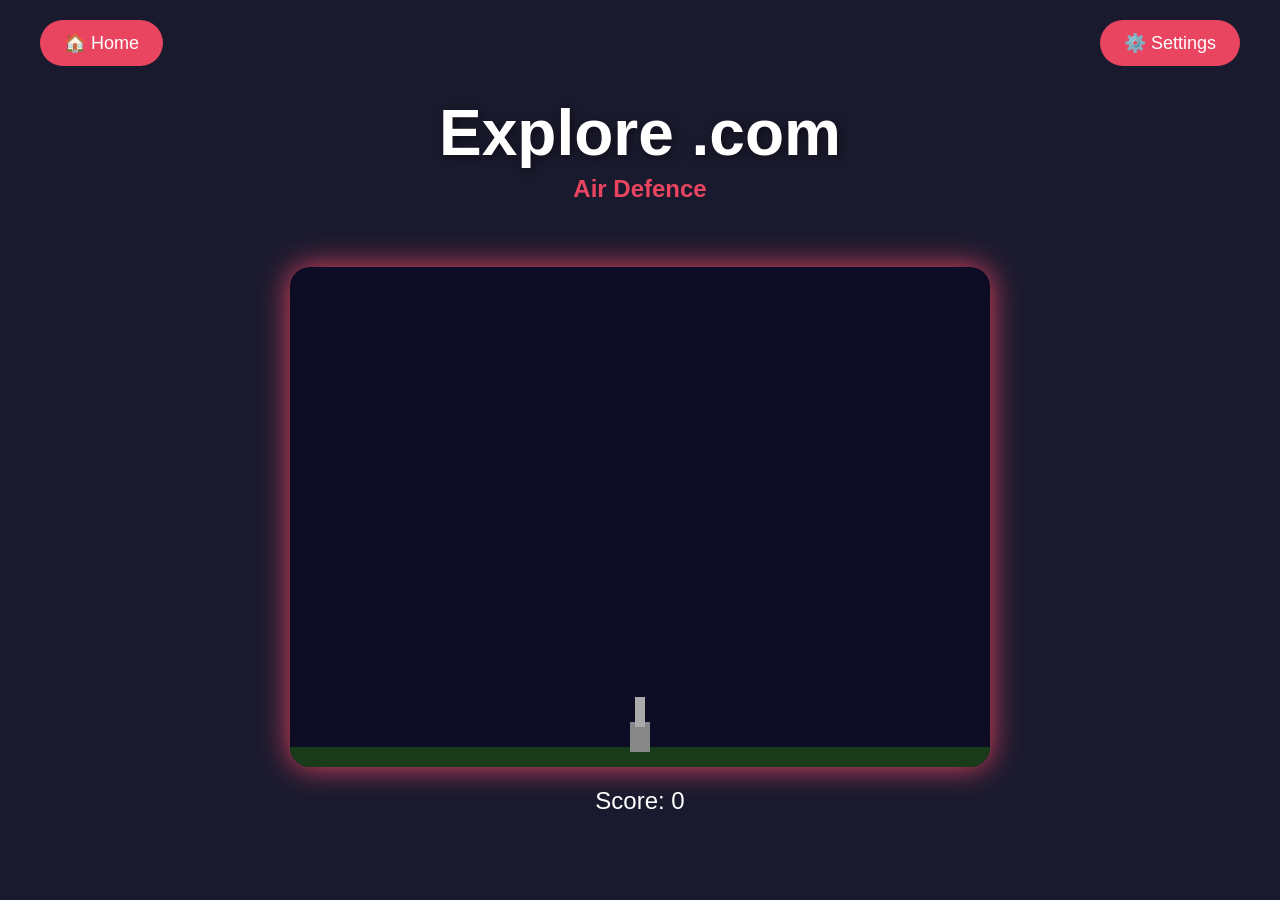
==== airdefence.html @ 1daec3b4 "Rename airdefence.html.txt to airdefence.html" ====
<!DOCTYPE html>
<html lang="en">
<head>
    <meta charset="UTF-8">
    <meta name="viewport" content="width=device-width, initial-scale=1.0">
    <title>Air Defence | Explore .com</title>
    <link rel="stylesheet" href="style.css">
    <style>
        canvas {
            background: #0c0c24;
            display: block;
            margin: 20px auto;
            border-radius: 20px;
            box-shadow: 0 0 30px var(--accent);
            max-width: 100%;
        }
        .score {
            text-align: center;
            font-size: 24px;
            margin-top: 10px;
        }
    </style>
</head>
<body>
    <header>
        <nav>
            <a href="index.html" class="home-btn">🏠 Home</a>
            <button id="settingsBtn" class="settings-btn">⚙️ Settings</button>
        </nav>
        <div class="branding">
            <h1>Explore .com</h1>
            <p class="tagline">Air Defence</p>
        </div>
    </header>

    <canvas id="canvas" width="700" height="500"></canvas>
    <div class="score">Score: <span id="scoreValue">0</span></div>

    <!-- Settings Modal -->
    <div id="settingsModal" class="modal">
        <div class="modal-content">
            <span class="close">&times;</span>
            <h2>Settings</h2>
            <label for="bgColor">Background Color:</label>
            <input type="color" id="bgColor" value="#1a1a2e">
            <br><br>
            <label for="accentColor">Accent Color:</label>
            <input type="color" id="accentColor" value="#e94560">
            <br><br>
            <button id="saveSettings">Save</button>
        </div>
    </div>

    <script src="common.js"></script>
    <script>
        const canvas = document.getElementById('canvas');
        const ctx = canvas.getContext('2d');
        const W = canvas.width, H = canvas.height;
        let score = 0;
        const scoreSpan = document.getElementById('scoreValue');

        let enemies = [];
        let bullets = [];
        let gunX = W/2;

        function spawnEnemy() {
            enemies.push({
                x: Math.random() * (W-40) + 20,
                y: -20,
                speed: 1.5 + Math.random() * 2
            });
        }

        canvas.addEventListener('click', (e) => {
            const rect = canvas.getBoundingClientRect();
            const scaleX = W / rect.width;
            const mouseX = (e.clientX - rect.left) * scaleX;
            gunX = mouseX;
            bullets.push({ x: gunX, y: H-40, speed: 8 });
        });

        function update() {
            // Move enemies
            enemies.forEach(e => e.y += e.speed);
            // Remove off-screen enemies
            enemies = enemies.filter(e => e.y < H+20);
            // Move bullets
            bullets.forEach(b => b.y -= b.speed);
            bullets = bullets.filter(b => b.y > -20);
            // Collision detection
            for (let b of bullets) {
                for (let e of enemies) {
                    let dist = Math.hypot(b.x - e.x, b.y - e.y);
                    if (dist < 20) {
                        e.toRemove = true;
                        b.toRemove = true;
                        score++;
                    }
                }
            }
            enemies = enemies.filter(e => !e.toRemove);
            bullets = bullets.filter(b => !b.toRemove);
            scoreSpan.textContent = score;
        }

        function draw() {
            ctx.clearRect(0, 0, W, H);
            // Ground
            ctx.fillStyle = '#1a3b1a';
            ctx.fillRect(0, H-20, W, 20);
            // Gun
            ctx.fillStyle = '#888';
            ctx.fillRect(gunX-10, H-45, 20, 30);
            ctx.fillStyle = '#aaa';
            ctx.fillRect(gunX-5, H-70, 10, 30);
            // Enemies
            ctx.fillStyle = 'red';
            enemies.forEach(e => {
                ctx.beginPath();
                ctx.arc(e.x, e.y, 10, 0, 2*Math.PI);
                ctx.fill();
                // trail
                ctx.strokeStyle = 'rgba(255,0,0,0.4)';
                ctx.beginPath();
                ctx.moveTo(e.x, e.y);
                ctx.lineTo(e.x, e.y-20);
                ctx.stroke();
            });
            // Bullets
            ctx.fillStyle = 'cyan';
            bullets.forEach(b => {
                ctx.beginPath();
                ctx.arc(b.x, b.y, 5, 0, 2*Math.PI);
                ctx.fill();
            });
        }

        function loop() {
            update();
            draw();
            requestAnimationFrame(loop);
        }

        setInterval(spawnEnemy, 1500);
        loop();
    </script>
</body>
</html>
---- style.css ----
:root {
    --bg: #1a1a2e;
    --accent: #e94560;
    --text: #ffffff;
}

body {
    margin: 0;
    font-family: 'Segoe UI', sans-serif;
    background: var(--bg);
    color: var(--text);
    min-height: 100vh;
}

header {
    padding: 20px;
    text-align: center;
}

nav {
    display: flex;
    justify-content: space-between;
    padding: 0 20px;
    margin-bottom: 30px;
}

.home-btn, .settings-btn {
    background: var(--accent);
    border: none;
    padding: 12px 24px;
    border-radius: 30px;
    font-size: 18px;
    cursor: pointer;
    color: white;
    text-decoration: none;
    display: inline-block;
}

.home-btn:hover, .settings-btn:hover {
    filter: brightness(1.2);
}

.branding h1 {
    font-size: 4rem;
    font-weight: 900;
    margin: 0;
    text-shadow: 2px 2px 10px rgba(0,0,0,0.5);
}

.tagline {
    font-size: 1.5rem;
    font-weight: bold;
    margin-top: 5px;
    color: var(--accent);
}

.button-container {
    display: flex;
    flex-wrap: wrap;
    justify-content: center;
    gap: 30px;
    margin-top: 80px;
}

.sim-btn {
    background: var(--accent);
    color: white;
    padding: 25px 40px;
    font-size: 22px;
    border-radius: 20px;
    text-decoration: none;
    font-weight: bold;
    transition: transform 0.3s, box-shadow 0.3s;
    box-shadow: 0 10px 25px rgba(0,0,0,0.3);
}

.sim-btn:hover {
    transform: translateY(-5px);
    box-shadow: 0 15px 35px rgba(0,0,0,0.5);
}

/* Modal */
.modal {
    display: none;
    position: fixed;
    z-index: 100;
    left: 0; top: 0;
    width: 100%; height: 100%;
    background-color: rgba(0,0,0,0.7);
    backdrop-filter: blur(5px);
}

.modal-content {
    background: var(--bg);
    margin: 10% auto;
    padding: 30px;
    border: 2px solid var(--accent);
    border-radius: 20px;
    width: 90%;
    max-width: 400px;
    text-align: center;
}

.close {
    color: var(--accent);
    float: right;
    font-size: 35px;
    font-weight: bold;
    cursor: pointer;
}

#saveSettings {
    background: var(--accent);
    border: none;
    padding: 12px 30px;
    border-radius: 20px;
    font-size: 18px;
    color: white;
    cursor: pointer;
    margin-top: 15px;
}
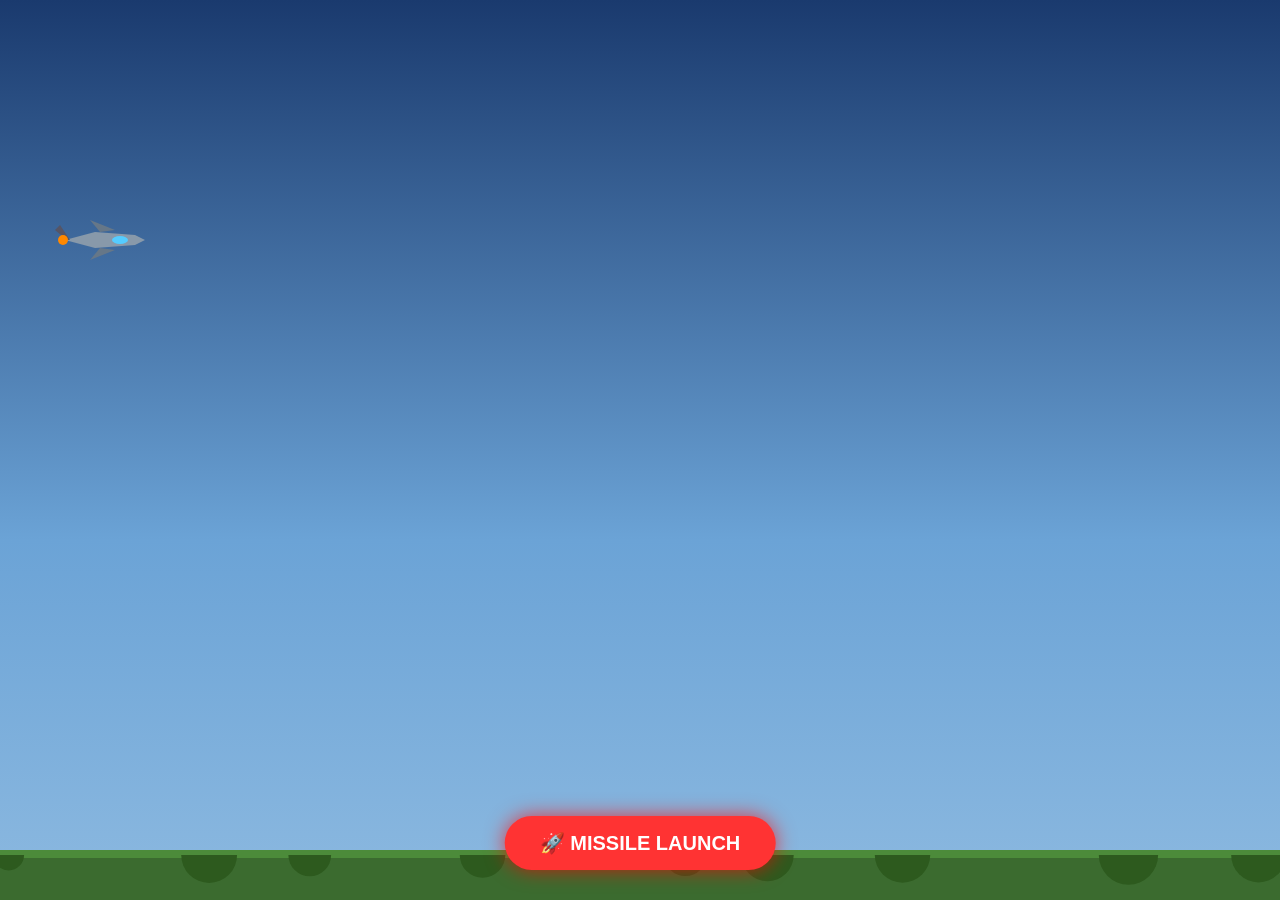
==== commit 9467242a: "Update airdefence.html" ====
--- a/airdefence.html
+++ b/airdefence.html
@@ -1,148 +1,458 @@
 <!DOCTYPE html>
-<html lang="en">
+<html lang="ur">
 <head>
-    <meta charset="UTF-8">
-    <meta name="viewport" content="width=device-width, initial-scale=1.0">
-    <title>Air Defence | Explore .com</title>
-    <link rel="stylesheet" href="style.css">
-    <style>
-        canvas {
-            background: #0c0c24;
-            display: block;
-            margin: 20px auto;
-            border-radius: 20px;
-            box-shadow: 0 0 30px var(--accent);
-            max-width: 100%;
-        }
-        .score {
-            text-align: center;
-            font-size: 24px;
-            margin-top: 10px;
-        }
-    </style>
+  <meta charset="UTF-8">
+  <meta name="viewport" content="width=device-width, initial-scale=1.0">
+  <title>F-16 Missile Hit Simulation</title>
+  <style>
+    body {
+      margin: 0;
+      overflow: hidden;
+      background: #000;
+      font-family: 'Segoe UI', sans-serif;
+    }
+    canvas {
+      display: block;
+    }
+    #btnLaunch {
+      position: absolute;
+      bottom: 30px;
+      left: 50%;
+      transform: translateX(-50%);
+      padding: 15px 35px;
+      background: #ff3333;
+      color: white;
+      border: none;
+      border-radius: 50px;
+      font-size: 20px;
+      font-weight: bold;
+      cursor: pointer;
+      box-shadow: 0 0 20px rgba(255,0,0,0.7);
+      z-index: 10;
+    }
+    #btnLaunch:active {
+      transform: translateX(-50%) scale(0.95);
+    }
+  </style>
 </head>
 <body>
-    <header>
-        <nav>
-            <a href="index.html" class="home-btn">🏠 Home</a>
-            <button id="settingsBtn" class="settings-btn">⚙️ Settings</button>
-        </nav>
-        <div class="branding">
-            <h1>Explore .com</h1>
-            <p class="tagline">Air Defence</p>
-        </div>
-    </header>
-
-    <canvas id="canvas" width="700" height="500"></canvas>
-    <div class="score">Score: <span id="scoreValue">0</span></div>
-
-    <!-- Settings Modal -->
-    <div id="settingsModal" class="modal">
-        <div class="modal-content">
-            <span class="close">&times;</span>
-            <h2>Settings</h2>
-            <label for="bgColor">Background Color:</label>
-            <input type="color" id="bgColor" value="#1a1a2e">
-            <br><br>
-            <label for="accentColor">Accent Color:</label>
-            <input type="color" id="accentColor" value="#e94560">
-            <br><br>
-            <button id="saveSettings">Save</button>
-        </div>
-    </div>
-
-    <script src="common.js"></script>
-    <script>
-        const canvas = document.getElementById('canvas');
-        const ctx = canvas.getContext('2d');
-        const W = canvas.width, H = canvas.height;
-        let score = 0;
-        const scoreSpan = document.getElementById('scoreValue');
-
-        let enemies = [];
-        let bullets = [];
-        let gunX = W/2;
-
-        function spawnEnemy() {
-            enemies.push({
-                x: Math.random() * (W-40) + 20,
-                y: -20,
-                speed: 1.5 + Math.random() * 2
-            });
+<button id="btnLaunch">🚀 MISSILE LAUNCH</button>
+<canvas id="canvas"></canvas>
+
+<script>
+  // ==================== F-16 Missile Hit Simulation ====================
+  const canvas = document.getElementById('canvas');
+  const ctx = canvas.getContext('2d');
+  let W, H;
+
+  // Simulation state
+  let jet, missile, explosionParticles, wreckageParts, smokeOnGround;
+  let gameState = 'flying'; // 'flying', 'missile', 'explosion', 'falling', 'crashed'
+  let resetTimer = 0;
+  let jetSpeed = 2.5;
+  let missileLaunched = false;
+
+  // Button
+  const launchBtn = document.getElementById('btnLaunch');
+  launchBtn.addEventListener('click', () => {
+    if (gameState === 'flying' && !missileLaunched) {
+      launchMissile();
+    }
+  });
+
+  // Resize
+  function resize() {
+    W = canvas.width = window.innerWidth;
+    H = canvas.height = window.innerHeight;
+  }
+  window.addEventListener('resize', resize);
+  resize();
+
+  // Initialize game objects
+  function initJet() {
+    jet = {
+      x: -100,
+      y: H * 0.25,
+      width: 80,
+      height: 30,
+      speed: jetSpeed,
+      angle: 0,
+      alive: true,
+    };
+  }
+
+  function initMissile() {
+    missile = null;
+    missileLaunched = false;
+  }
+
+  function launchMissile() {
+    missile = {
+      x: W * 0.8,
+      y: H - 60,
+      speed: 6,
+      homeFactor: 0.05,
+      alive: true,
+      trail: [],
+      trailTimer: 0,
+    };
+    missileLaunched = true;
+    gameState = 'missile';
+  }
+
+  // Explosion & wreckage arrays
+  function resetExplosion() {
+    explosionParticles = [];
+    wreckageParts = [];
+    smokeOnGround = [];
+  }
+
+  // Create explosion particles at (x,y)
+  function createExplosion(x, y) {
+    const count = 80;
+    for (let i = 0; i < count; i++) {
+      const angle = Math.random() * Math.PI * 2;
+      const speed = 1 + Math.random() * 8;
+      explosionParticles.push({
+        x, y,
+        vx: Math.cos(angle) * speed,
+        vy: Math.sin(angle) * speed - 2,
+        life: 1.0,
+        decay: 0.01 + Math.random() * 0.04,
+        size: 2 + Math.random() * 6,
+        color: `hsl(${20 + Math.random() * 40}, 100%, ${50 + Math.random() * 50}%)`,
+      });
+    }
+  }
+
+  // Break jet into wreckage
+  function breakJet() {
+    const cx = jet.x + jet.width / 2;
+    const cy = jet.y + jet.height / 2;
+    const partCount = 12;
+    for (let i = 0; i < partCount; i++) {
+      const angle = Math.random() * Math.PI * 2;
+      const speed = 2 + Math.random() * 5;
+      wreckageParts.push({
+        x: cx + (Math.random() - 0.5) * 60,
+        y: cy + (Math.random() - 0.5) * 20,
+        vx: Math.cos(angle) * speed,
+        vy: Math.sin(angle) * speed - 3,
+        rotation: Math.random() * 0.3,
+        rotSpeed: (Math.random() - 0.5) * 0.2,
+        life: 1.0,
+        decay: 0.005 + Math.random() * 0.015,
+        size: 4 + Math.random() * 10,
+        color: '#555',
+        shape: Math.floor(Math.random() * 3), // 0: rect, 1: triangle, 2: ellipse
+        fire: Math.random() < 0.5,
+      });
+    }
+  }
+
+  // Draw ground
+  function drawGround() {
+    // Sky gradient
+    const grad = ctx.createLinearGradient(0, 0, 0, H);
+    grad.addColorStop(0, '#1a3a6e');
+    grad.addColorStop(0.6, '#6ba3d6');
+    grad.addColorStop(1, '#8cb9e0');
+    ctx.fillStyle = grad;
+    ctx.fillRect(0, 0, W, H);
+
+    // Ground
+    ctx.fillStyle = '#3b6b2f';
+    ctx.fillRect(0, H - 50, W, 50);
+    ctx.fillStyle = '#4c8b3a';
+    ctx.fillRect(0, H - 50, W, 8); // grass top
+    // some bushes
+    ctx.fillStyle = '#2d5a1e';
+    for (let i = 0; i < 10; i++) {
+      ctx.beginPath();
+      ctx.arc((i * 150 + Math.random() * 100), H - 45, 15 + Math.random() * 15, 0, Math.PI);
+      ctx.fill();
+    }
+  }
+
+  // Draw jet
+  function drawJet(x, y, angle = 0) {
+    ctx.save();
+    ctx.translate(x + jet.width / 2, y + jet.height / 2);
+    ctx.rotate(angle);
+    // Body
+    ctx.fillStyle = '#8899aa';
+    ctx.beginPath();
+    ctx.moveTo(-40, 0);
+    ctx.lineTo(-10, -8);
+    ctx.lineTo(30, -5);
+    ctx.lineTo(40, 0);
+    ctx.lineTo(30, 5);
+    ctx.lineTo(-10, 8);
+    ctx.closePath();
+    ctx.fill();
+    // Cockpit
+    ctx.fillStyle = '#55ccff';
+    ctx.beginPath();
+    ctx.ellipse(15, 0, 8, 4, 0, 0, Math.PI * 2);
+    ctx.fill();
+    // Wings
+    ctx.fillStyle = '#667788';
+    ctx.beginPath();
+    ctx.moveTo(-5, -8);
+    ctx.lineTo(-15, -20);
+    ctx.lineTo(10, -10);
+    ctx.closePath();
+    ctx.fill();
+    ctx.beginPath();
+    ctx.moveTo(-5, 8);
+    ctx.lineTo(-15, 20);
+    ctx.lineTo(10, 10);
+    ctx.closePath();
+    ctx.fill();
+    // Tail
+    ctx.fillStyle = '#555566';
+    ctx.beginPath();
+    ctx.moveTo(-35, 0);
+    ctx.lineTo(-45, -15);
+    ctx.lineTo(-50, -10);
+    ctx.lineTo(-38, 0);
+    ctx.closePath();
+    ctx.fill();
+    // Engine exhaust
+    ctx.fillStyle = '#ff8800';
+    ctx.beginPath();
+    ctx.arc(-42, 0, 5, 0, Math.PI * 2);
+    ctx.fill();
+    ctx.restore();
+  }
+
+  // Draw missile
+  function drawMissile(m) {
+    ctx.save();
+    ctx.translate(m.x, m.y);
+    // angle based on velocity (if moving)
+    const angle = m.vx ? Math.atan2(m.vy, m.vx) : 0;
+    ctx.rotate(angle);
+    // body
+    ctx.fillStyle = '#ddd';
+    ctx.beginPath();
+    ctx.moveTo(15, 0);
+    ctx.lineTo(-15, -3);
+    ctx.lineTo(-18, 0);
+    ctx.lineTo(-15, 3);
+    ctx.closePath();
+    ctx.fill();
+    // fins
+    ctx.fillStyle = '#c00';
+    ctx.beginPath();
+    ctx.moveTo(-8, -3);
+    ctx.lineTo(-14, -8);
+    ctx.lineTo(-12, -3);
+    ctx.closePath();
+    ctx.fill();
+    ctx.beginPath();
+    ctx.moveTo(-8, 3);
+    ctx.lineTo(-14, 8);
+    ctx.lineTo(-12, 3);
+    ctx.closePath();
+    ctx.fill();
+    // exhaust
+    ctx.fillStyle = '#ff6600';
+    ctx.beginPath();
+    ctx.arc(-18, 0, 2.5, 0, Math.PI * 2);
+    ctx.fill();
+    ctx.restore();
+  }
+
+  // Update loop
+  function update() {
+    if (gameState === 'flying') {
+      // Jet moves right
+      jet.x += jet.speed;
+      if (jet.x > W + 100) {
+        // Reset jet position
+        jet.x = -100;
+        jet.y = H * 0.25 + Math.random() * H * 0.15;
+      }
+    } 
+    else if (gameState === 'missile') {
+      // Jet continues flying
+      jet.x += jet.speed;
+      if (jet.x > W + 100) {
+        jet.x = -100;
+        jet.y = H * 0.25 + Math.random() * H * 0.15;
+      }
+      // Missile tracks jet
+      const targetX = jet.x + jet.width / 2;
+      const targetY = jet.y + jet.height / 2;
+      const dx = targetX - missile.x;
+      const dy = targetY - missile.y;
+      const dist = Math.sqrt(dx * dx + dy * dy);
+      if (dist < 15) {
+        // HIT!
+        createExplosion(missile.x, missile.y);
+        breakJet();
+        missile.alive = false;
+        jet.alive = false;
+        gameState = 'explosion';
+        resetTimer = 120; // 2 seconds before reset
+      } else {
+        // Home in
+        const angle = Math.atan2(dy, dx);
+        missile.vx = (missile.vx || missile.speed) * 0.98 + Math.cos(angle) * missile.homeFactor * dist;
+        missile.vy = (missile.vy || 0) * 0.98 + Math.sin(angle) * missile.homeFactor * dist;
+        // Normalize speed
+        const sp = Math.sqrt(missile.vx * missile.vx + missile.vy * missile.vy);
+        missile.vx = (missile.vx / sp) * missile.speed;
+        missile.vy = (missile.vy / sp) * missile.speed;
+        missile.x += missile.vx;
+        missile.y += missile.vy;
+        // trail
+        missile.trail.push({ x: missile.x, y: missile.y, life: 1.0 });
+        if (missile.trail.length > 40) missile.trail.shift();
+      }
+    } 
+    else if (gameState === 'explosion' || gameState === 'falling') {
+      // Explosion particles update
+      for (let p of explosionParticles) {
+        p.x += p.vx;
+        p.y += p.vy;
+        p.vy += 0.1; // gravity
+        p.life -= p.decay;
+      }
+      explosionParticles = explosionParticles.filter(p => p.life > 0);
+      // Wreckage
+      for (let w of wreckageParts) {
+        w.x += w.vx;
+        w.y += w.vy;
+        w.vy += 0.15;
+        w.rotation += w.rotSpeed;
+        w.life -= w.decay;
+      }
+      wreckageParts = wreckageParts.filter(w => w.life > 0);
+      // Ground smoke if wreckage hits ground
+      const groundY = H - 45;
+      wreckageParts.forEach(w => {
+        if (w.y >= groundY && w.life > 0) {
+          w.y = groundY;
+          w.vx *= 0.3;
+          w.vy = 0;
+          smokeOnGround.push({ x: w.x, y: groundY, life: 1.0, size: 5 + Math.random() * 10 });
         }
-
-        canvas.addEventListener('click', (e) => {
-            const rect = canvas.getBoundingClientRect();
-            const scaleX = W / rect.width;
-            const mouseX = (e.clientX - rect.left) * scaleX;
-            gunX = mouseX;
-            bullets.push({ x: gunX, y: H-40, speed: 8 });
-        });
-
-        function update() {
-            // Move enemies
-            enemies.forEach(e => e.y += e.speed);
-            // Remove off-screen enemies
-            enemies = enemies.filter(e => e.y < H+20);
-            // Move bullets
-            bullets.forEach(b => b.y -= b.speed);
-            bullets = bullets.filter(b => b.y > -20);
-            // Collision detection
-            for (let b of bullets) {
-                for (let e of enemies) {
-                    let dist = Math.hypot(b.x - e.x, b.y - e.y);
-                    if (dist < 20) {
-                        e.toRemove = true;
-                        b.toRemove = true;
-                        score++;
-                    }
-                }
-            }
-            enemies = enemies.filter(e => !e.toRemove);
-            bullets = bullets.filter(b => !b.toRemove);
-            scoreSpan.textContent = score;
-        }
-
-        function draw() {
-            ctx.clearRect(0, 0, W, H);
-            // Ground
-            ctx.fillStyle = '#1a3b1a';
-            ctx.fillRect(0, H-20, W, 20);
-            // Gun
-            ctx.fillStyle = '#888';
-            ctx.fillRect(gunX-10, H-45, 20, 30);
-            ctx.fillStyle = '#aaa';
-            ctx.fillRect(gunX-5, H-70, 10, 30);
-            // Enemies
-            ctx.fillStyle = 'red';
-            enemies.forEach(e => {
-                ctx.beginPath();
-                ctx.arc(e.x, e.y, 10, 0, 2*Math.PI);
-                ctx.fill();
-                // trail
-                ctx.strokeStyle = 'rgba(255,0,0,0.4)';
-                ctx.beginPath();
-                ctx.moveTo(e.x, e.y);
-                ctx.lineTo(e.x, e.y-20);
-                ctx.stroke();
-            });
-            // Bullets
-            ctx.fillStyle = 'cyan';
-            bullets.forEach(b => {
-                ctx.beginPath();
-                ctx.arc(b.x, b.y, 5, 0, 2*Math.PI);
-                ctx.fill();
-            });
-        }
-
-        function loop() {
-            update();
-            draw();
-            requestAnimationFrame(loop);
-        }
-
-        setInterval(spawnEnemy, 1500);
-        loop();
-    </script>
+      });
+      // Smoke update
+      for (let s of smokeOnGround) {
+        s.y -= 0.2;
+        s.life -= 0.01;
+        s.size += 0.15;
+      }
+      smokeOnGround = smokeOnGround.filter(s => s.life > 0);
+      
+      // Reset after some time
+      resetTimer--;
+      if (resetTimer <= 0) {
+        // Reset everything
+        initJet();
+        initMissile();
+        resetExplosion();
+        gameState = 'flying';
+      }
+    }
+
+    // Trail updates
+    if (missile && missile.trail) {
+      missile.trail.forEach(t => t.life -= 0.02);
+      missile.trail = missile.trail.filter(t => t.life > 0);
+    }
+  }
+
+  // Render
+  function draw() {
+    ctx.clearRect(0, 0, W, H);
+    drawGround();
+
+    // Draw missile trail
+    if (missile && missile.alive && missile.trail) {
+      for (let i = 0; i < missile.trail.length; i++) {
+        const t = missile.trail[i];
+        ctx.fillStyle = `rgba(255,100,0,${t.life * 0.7})`;
+        ctx.beginPath();
+        ctx.arc(t.x, t.y, 2 + t.life * 3, 0, Math.PI * 2);
+        ctx.fill();
+      }
+    }
+
+    // Draw jet if alive
+    if (jet.alive) {
+      drawJet(jet.x, jet.y, 0);
+    }
+
+    // Draw missile if alive
+    if (missile && missile.alive) {
+      drawMissile(missile);
+    }
+
+    // Explosion particles
+    for (let p of explosionParticles) {
+      ctx.fillStyle = p.color;
+      ctx.globalAlpha = p.life;
+      ctx.beginPath();
+      ctx.arc(p.x, p.y, p.size, 0, Math.PI * 2);
+      ctx.fill();
+    }
+    ctx.globalAlpha = 1;
+
+    // Wreckage
+    for (let w of wreckageParts) {
+      ctx.save();
+      ctx.translate(w.x, w.y);
+      ctx.rotate(w.rotation);
+      ctx.globalAlpha = w.life;
+      if (w.fire) {
+        ctx.fillStyle = '#ff4400';
+      } else {
+        ctx.fillStyle = '#444';
+      }
+      if (w.shape === 0) {
+        ctx.fillRect(-w.size/2, -w.size/3, w.size, w.size*0.6);
+      } else if (w.shape === 1) {
+        ctx.beginPath();
+        ctx.moveTo(0, -w.size/2);
+        ctx.lineTo(w.size/2, w.size/2);
+        ctx.lineTo(-w.size/2, w.size/2);
+        ctx.closePath();
+        ctx.fill();
+      } else {
+        ctx.beginPath();
+        ctx.ellipse(0, 0, w.size/2, w.size/3, 0, 0, Math.PI*2);
+        ctx.fill();
+      }
+      ctx.restore();
+    }
+    ctx.globalAlpha = 1;
+
+    // Smoke on ground
+    for (let s of smokeOnGround) {
+      ctx.fillStyle = `rgba(80,80,80,${s.life * 0.5})`;
+      ctx.beginPath();
+      ctx.arc(s.x, s.y, s.size, 0, Math.PI*2);
+      ctx.fill();
+    }
+  }
+
+  // Animation loop
+  function animate() {
+    update();
+    draw();
+    requestAnimationFrame(animate);
+  }
+
+  // Start
+  initJet();
+  initMissile();
+  resetExplosion();
+  gameState = 'flying';
+  animate();
+</script>
 </body>
 </html>
